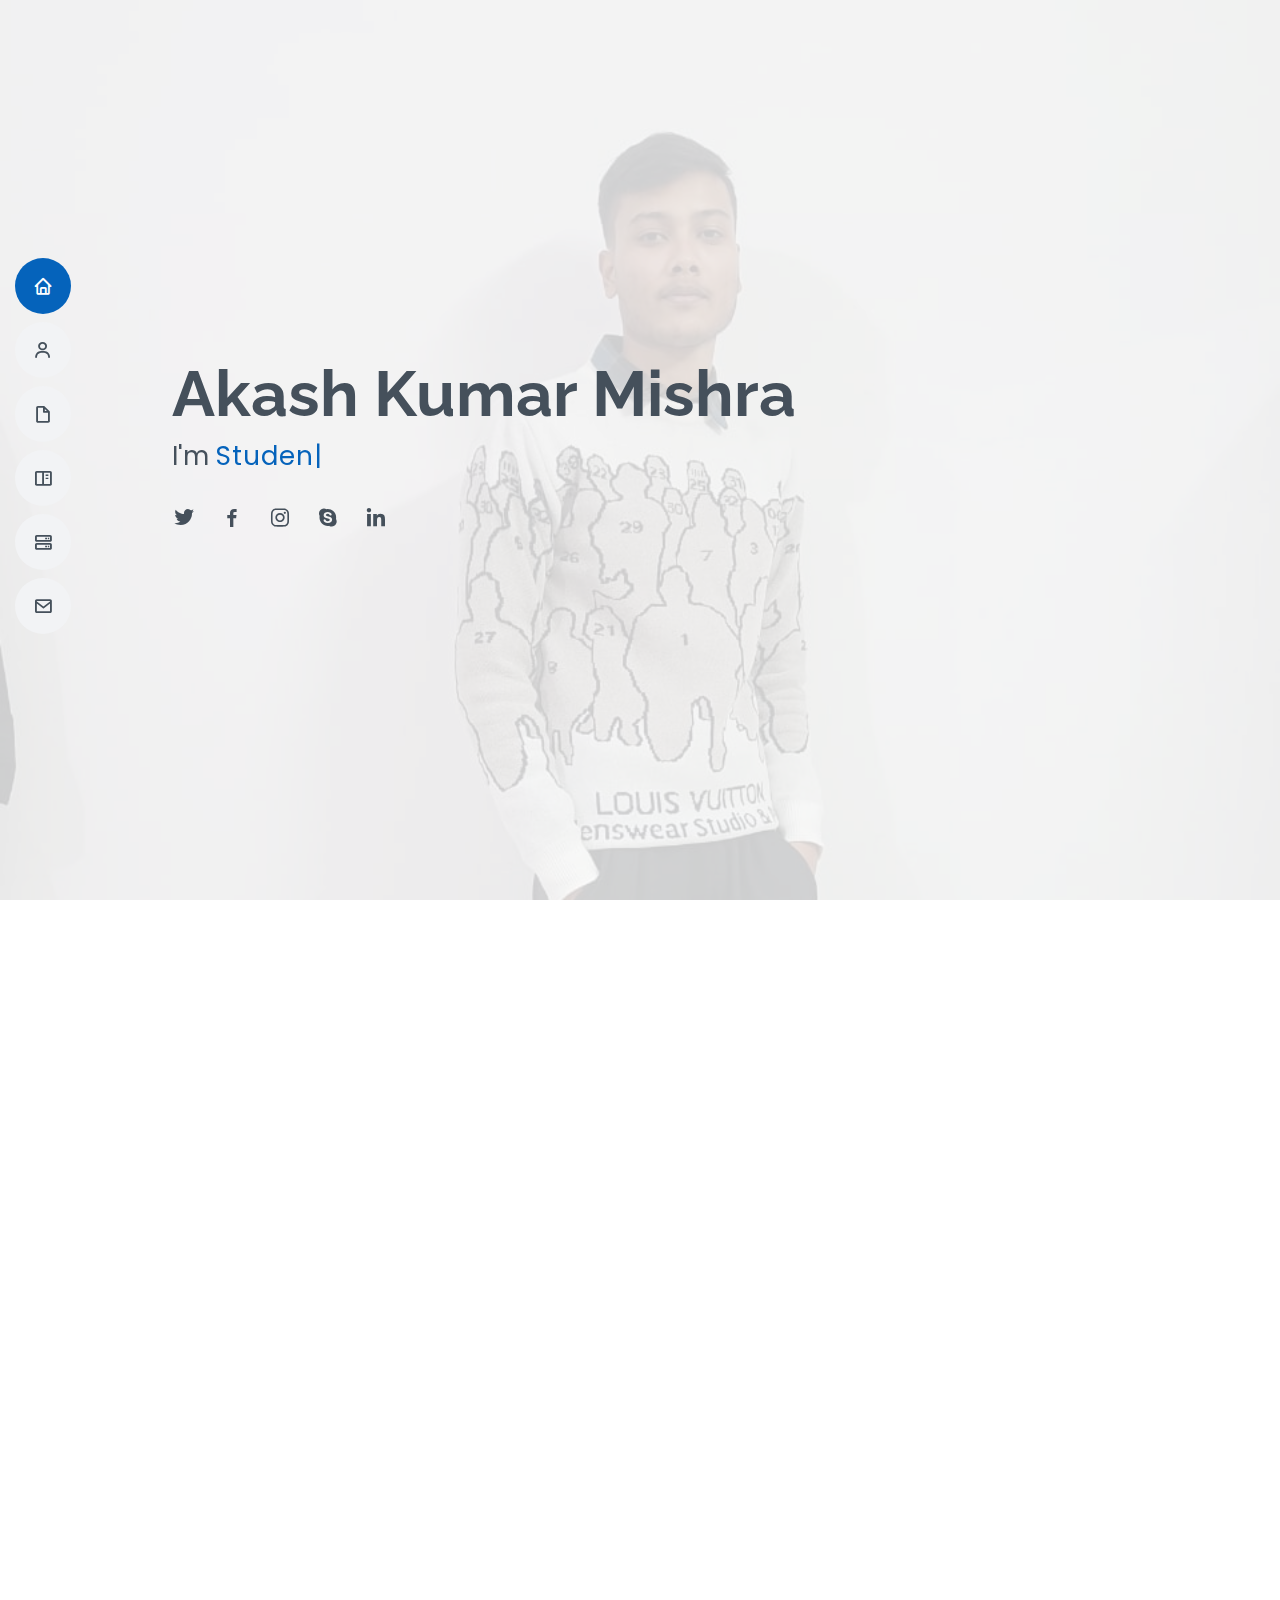
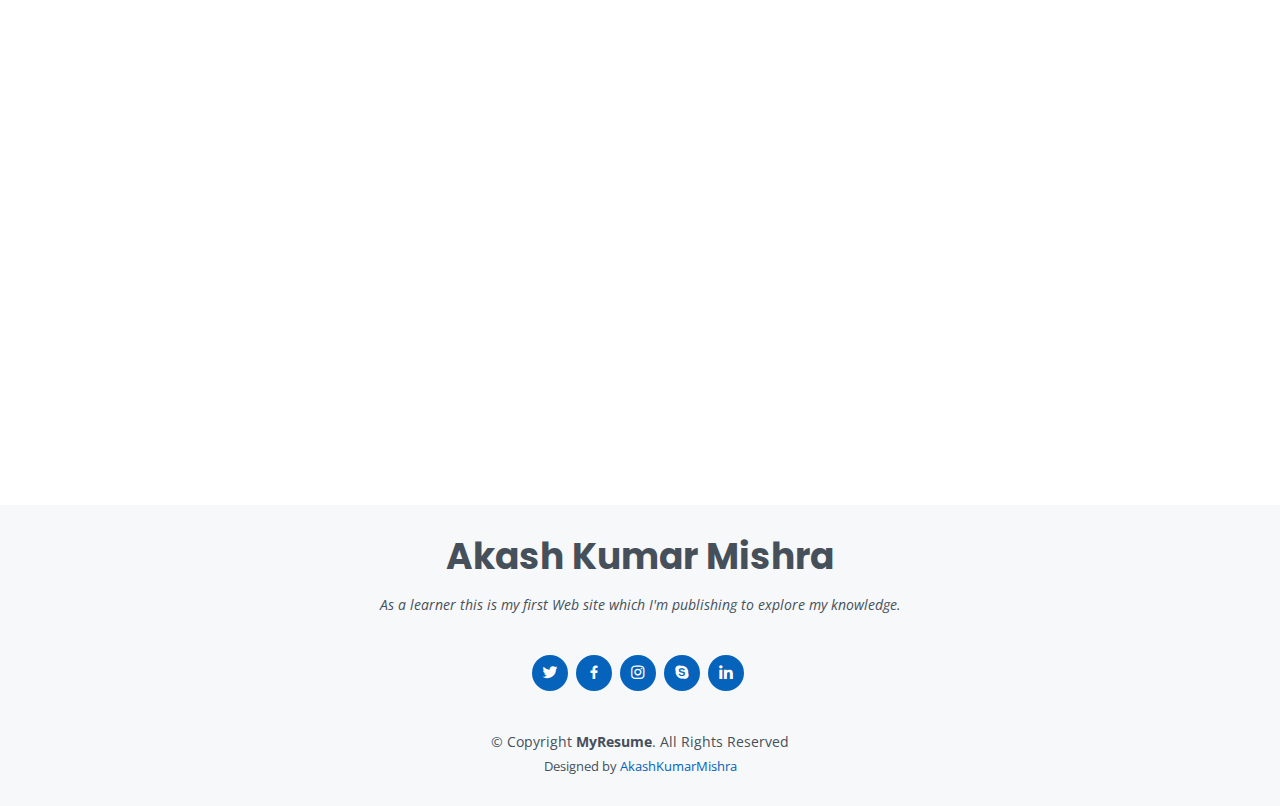
==== index.html @ 4242fbc1 "Portfolio file added" ====
<!DOCTYPE html>
<html lang="en">

<head>
  <meta charset="utf-8">
  <meta content="width=device-width, initial-scale=1.0" name="viewport">

  <title>MyResume Bootstrap Template - Index</title>
  <meta content="" name="description">
  <meta content="" name="keywords">

  <!-- Favicons -->
  <link href="assets/img/favicon.png" rel="icon">
  <link href="assets/img/apple-touch-icon.png" rel="apple-touch-icon">

  <!-- Google Fonts -->
  <link href="https://fonts.googleapis.com/css?family=Open+Sans:300,300i,400,400i,600,600i,700,700i|Raleway:300,300i,400,400i,500,500i,600,600i,700,700i|Poppins:300,300i,400,400i,500,500i,600,600i,700,700i" rel="stylesheet">

  <!-- Vendor CSS Files -->
  <link href="assets/vendor/aos/aos.css" rel="stylesheet">
  <link href="assets/vendor/bootstrap/css/bootstrap.min.css" rel="stylesheet">
  <link href="assets/vendor/bootstrap-icons/bootstrap-icons.css" rel="stylesheet">
  <link href="assets/vendor/boxicons/css/boxicons.min.css" rel="stylesheet">
  <link href="assets/vendor/glightbox/css/glightbox.min.css" rel="stylesheet">
  <link href="assets/vendor/swiper/swiper-bundle.min.css" rel="stylesheet">

  <!-- Template Main CSS File -->
  <link href="assets/css/style.css" rel="stylesheet">

  <!-- =======================================================
  * Template Name: MyResume
  * Updated: Nov 17 2023 with Bootstrap v5.3.2
  * Template URL: https://bootstrapmade.com/free-html-bootstrap-template-my-resume/
  * Author: BootstrapMade.com
  * License: https://bootstrapmade.com/license/
  ======================================================== -->
</head>

<body>

  <!-- ======= Mobile nav toggle button ======= -->
  <!-- <button type="button" class="mobile-nav-toggle d-xl-none"><i class="bi bi-list mobile-nav-toggle"></i></button> -->
  <i class="bi bi-list mobile-nav-toggle d-lg-none"></i>
  <!-- ======= Header ======= -->
  <header id="header" class="d-flex flex-column justify-content-center">

    <nav id="navbar" class="navbar nav-menu">
      <ul>
        <li><a href="#hero" class="nav-link scrollto active"><i class="bx bx-home"></i> <span>Home</span></a></li>
        <li><a href="#about" class="nav-link scrollto"><i class="bx bx-user"></i> <span>About</span></a></li>
        <li><a href="#resume" class="nav-link scrollto"><i class="bx bx-file-blank"></i> <span>Resume</span></a></li>
        <li><a href="#portfolio" class="nav-link scrollto"><i class="bx bx-book-content"></i> <span>Portfolio</span></a></li>
        <li><a href="#services" class="nav-link scrollto"><i class="bx bx-server"></i> <span>Services</span></a></li>
        <li><a href="#contact" class="nav-link scrollto"><i class="bx bx-envelope"></i> <span>Contact</span></a></li>
      </ul>
    </nav><!-- .nav-menu -->

  </header><!-- End Header -->

  <!-- ======= Hero Section ======= -->
  <section id="hero" class="d-flex flex-column justify-content-center">
    <div class="container" data-aos="zoom-in" data-aos-delay="100">
      <h1>Akash Kumar Mishra</h1>
      <p>I'm <span class="typed" data-typed-items="Student, Developer, Learner, Designer"></span></p>
      <div class="social-links">
        <a href="https://x.com/Wednesday_893?s=09" class="twitter"><i class="bx bxl-twitter"></i></a>
        <a href="https://www.facebook.com/profile.php?id=100088437627687&mibextid=ZbWKwL" class="facebook"><i class="bx bxl-facebook"></i></a>
        <a href="https://www.instagram.com/ig_akash32?igsh=ZGNjOWZkYTE3MQ==" class="instagram"><i class="bx bxl-instagram"></i></a>
        <a href="https://join.skype.com/invite/tGGctblrawyS" class="google-plus"><i class="bx bxl-skype"></i></a>
        <a href="https://www.linkedin.com/in/akash-kumar-mishra-43a657255?utm_source=share&utm_campaign=share_via&utm_content=profile&utm_medium=android_app" class="linkedin"><i class="bx bxl-linkedin"></i></a>
      </div>
    </div>
  </section><!-- End Hero -->

  <main id="main">

    <!-- ======= About Section ======= -->
    <section id="about" class="about">
      <div class="container" data-aos="fade-up">

        <div class="section-title">
          <h2>About</h2>
          <p>"Hello, I'm Akash Kumar Mishra, a Computer Science Engineer Student with a passion for Web Development. With a background in Technical/Fresher, I bring lots of expertise in Web Development. I thrive on listening musics and am dedicated to do more as a Web Developer. Whether it's a Portfolio project, I approach each endeavor with creativity and precision. Outside of work, I enjoy Cricket,Baketball,Swimming,Traveliing/Exploring the new things always. Let's connect and explore how we can collaborate to bring your ideas to life.".</p>
        </div>

        <div class="row">
          <div class="col-lg-4">
            <img src="assets/img/Portfolio_img.jpg" class="img-fluid" alt="">
          </div>
          <div class="col-lg-8 pt-4 pt-lg-0 content">
            <h3>Software Methedologies and Testing &amp; Web Developer.</h3>
            <p class="fst-italic">
              As a seasoned Web Developer, I adeptly navigate the dynamic landscape of Software Methodologies and Testing. With a comprehensive understanding of various methodologies such as Agile and Scrum, I leverage efficient development processes to deliver high-quality web solutions. My expertise extends beyond coding, encompassing a keen focus on systematic testing methodologies. I am committed to ensuring the reliability and performance of web applications through rigorous testing practices, including unit testing, integration testing, and end-to-end testing. This dual proficiency in Software Methodologies and Testing enables me to create robust, user-friendly web experiences while maintaining a commitment to excellence throughout the development lifecycle..
            </p>
            <div class="row">
              <div class="col-lg-6">
                <ul>
                  <li><i class="bi bi-chevron-right"></i> <strong>Birthday:</strong> <span>18 Dec 2003</span></li>
                  <li><i class="bi bi-chevron-right"></i> <strong>Website:</strong> <span>www.example.com</span></li>
                  <li><i class="bi bi-chevron-right"></i> <strong>Phone:</strong> <span>+91 8427605266</span></li>
                  <li><i class="bi bi-chevron-right"></i> <strong>City:</strong> <span>Hoshiarpur, Punajb, India</span></li>
                </ul>
              </div>
              <div class="col-lg-6">
                <ul>
                  <li><i class="bi bi-chevron-right"></i> <strong>Age:</strong> <span>20</span></li>
                  <li><i class="bi bi-chevron-right"></i> <strong>Degree:</strong> <span>Graduation</span></li>
                  <li><i class="bi bi-chevron-right"></i> <strong>php-email-form:</strong> <span>akash.k.mishra12@gmail.com</span></li>
                  <li><i class="bi bi-chevron-right"></i> <strong>Freelance:</strong> <span>Available</span></li>
                </ul>
              </div>
            </div>
            <!-- <p>
              Officiis eligendi itaque labore et dolorum mollitia officiis optio vero. Quisquam sunt adipisci omnis et ut. Nulla accusantium dolor incidunt officia tempore. Et eius omnis.
              Cupiditate ut dicta maxime officiis quidem quia. Sed et consectetur qui quia repellendus itaque neque. Aliquid amet quidem ut quaerat cupiditate. Ab et eum qui repellendus omnis culpa magni laudantium dolores.
            </p> -->
          </div>
        </div>

      </div>
    </section><!-- End About Section -->

    <!-- ======= Facts Section ======= -->
    <section id="facts" class="facts">
      <div class="container" data-aos="fade-up">

        <div class="section-title">
          <h2>Facts</h2>
          <p>"Dedicated to client satisfaction, I take pride in the successful completion of numerous projects that have garnered positive feedback and repeat business. With a track record of happy clients, I've accumulated over 1000+ hours of support, ensuring that every aspect of my work meets the highest standards. This commitment has been recognized through an Award for excellence in Web Development. These achievements reflect my unwavering dedication to delivering outstanding results and providing unparalleled support to those I have the privilege of working with.".</p>
        </div>

        <div class="row">

          <div class="col-lg-3 col-md-6">
            <div class="count-box">
              <i class="bi bi-emoji-smile"></i>
              <span data-purecounter-start="0" data-purecounter-end="232" data-purecounter-duration="1" class="purecounter"></span>
              <p>Happy Clients</p>
            </div>
          </div>

          <div class="col-lg-3 col-md-6 mt-5 mt-md-0">
            <div class="count-box">
              <i class="bi bi-journal-richtext"></i>
              <span data-purecounter-start="0" data-purecounter-end="521" data-purecounter-duration="1" class="purecounter"></span>
              <p>Projects</p>
            </div>
          </div>

          <div class="col-lg-3 col-md-6 mt-5 mt-lg-0">
            <div class="count-box">
              <i class="bi bi-headset"></i>
              <span data-purecounter-start="0" data-purecounter-end="1463" data-purecounter-duration="1" class="purecounter"></span>
              <p>Hours Of Support</p>
            </div>
          </div>

          <div class="col-lg-3 col-md-6 mt-5 mt-lg-0">
            <div class="count-box">
              <i class="bi bi-award"></i>
              <span data-purecounter-start="0" data-purecounter-end="25" data-purecounter-duration="1" class="purecounter"></span>
              <p>Awards</p>
            </div>
          </div>

        </div>

      </div>
    </section><!-- End Facts Section -->

    <!-- ======= Skills Section ======= -->
    <section id="skills" class="skills section-bg">
      <div class="container" data-aos="fade-up">

        <div class="section-title">
          <h2>Skills</h2>
          <p>With a solid foundation in HTML at 100%, I excel in crafting the structure and layout of web pages with precision. My proficiency in CSS at 90% ensures that these pages not only function seamlessly but also boast an aesthetically pleasing design. In JavaScript, I bring a 75% proficiency, allowing me to add dynamic and interactive elements to enhance the user experience. With an 80% proficiency in C++, I navigate the complexities of programming logic and high-performance applications. Additionally, my 70% efficiency in Data Structures and Algorithms showcases my ability to optimize code for efficiency and solve complex problems systematically. While my SQL proficiency stands at 55%, I am continually expanding my skills to manage and query databases effectively, rounding out a skill set geared towards comprehensive web development..</p>
        </div>

        <div class="row skills-content">

          <div class="col-lg-6">

            <div class="progress">
              <span class="skill">HTML <i class="val">100%</i></span>
              <div class="progress-bar-wrap">
                <div class="progress-bar" role="progressbar" aria-valuenow="100" aria-valuemin="0" aria-valuemax="100"></div>
              </div>
            </div>

            <div class="progress">
              <span class="skill">CSS <i class="val">90%</i></span>
              <div class="progress-bar-wrap">
                <div class="progress-bar" role="progressbar" aria-valuenow="90" aria-valuemin="0" aria-valuemax="100"></div>
              </div>
            </div>

            <div class="progress">
              <span class="skill">JavaScript <i class="val">75%</i></span>
              <div class="progress-bar-wrap">
                <div class="progress-bar" role="progressbar" aria-valuenow="75" aria-valuemin="0" aria-valuemax="100"></div>
              </div>
            </div>

          </div>

          <div class="col-lg-6">

            <div class="progress">
              <span class="skill">CPP <i class="val">80%</i></span>
              <div class="progress-bar-wrap">
                <div class="progress-bar" role="progressbar" aria-valuenow="80" aria-valuemin="0" aria-valuemax="100"></div>
              </div>
            </div>

            <div class="progress">
              <span class="skill">DSA <i class="val">70%</i></span>
              <div class="progress-bar-wrap">
                <div class="progress-bar" role="progressbar" aria-valuenow="70" aria-valuemin="0" aria-valuemax="100"></div>
              </div>
            </div>

            <div class="progress">
              <span class="skill">SQL <i class="val">55%</i></span>
              <div class="progress-bar-wrap">
                <div class="progress-bar" role="progressbar" aria-valuenow="55" aria-valuemin="0" aria-valuemax="100"></div>
              </div>
            </div>

          </div>

        </div>

      </div>
    </section><!-- End Skills Section -->

    <!-- ======= Resume Section ======= -->
    <section id="resume" class="resume">
      <div class="container" data-aos="fade-up">

        <div class="section-title">
          <h2>Resume</h2>
          <p>"As a B.Tech student pursuing Computer Science Engineering at Lovely Professional University, I have undergone a transformative journey from a background with limited technical interest to emerging as a passionate and dedicated web developer. Fueled by a newfound enthusiasm for web development, I have actively engaged in coursework, projects, and self-directed learning to hone my skills in HTML, CSS, and JavaScript. My academic foundation, coupled with hands-on experience, has equipped me with the ability to design and implement responsive and user-friendly web applications. Eager to contribute my evolving technical expertise and a fresh perspective to a dynamic development team, I am poised to leverage my academic background and newfound passion to make meaningful contributions as a web developer.".</p>
        </div>

        <div class="row">
          <div class="col-lg-6">
            <h3 class="resume-title">Sumary</h3>
            <div class="resume-item pb-0">
              <h4>Akash Kumar Mishra</h4>
              <p><em>Innovative and deadline-driven as a Student Web Developer 6 months of experience .</em></p> 
              <ul>
                <li>Chohal Hoshiarpur, Punjab, India</li>
                <li>(+91) 8427605266</li>
                <li>akash.k.mishra12@gmail.com</li>
              </ul>
            </div>

            <h3 class="resume-title">Education</h3>
            <!-- <div class="resume-item">
              <h4>Master of Fine Arts &amp; Web Developer</h4>
              <h5>2015 - 2016</h5>
              <p><em>Rochester Institute of Technology, Rochester, NY</em></p>
              <p>Qui deserunt veniam. Et sed aliquam labore tempore sed quisquam iusto autem sit. Ea vero voluptatum qui ut dignissimos deleniti nerada porti sand markend</p>
            </div> -->
            <div class="resume-item">
              <h4>Bachelor of Computer Science and Engineering &amp; Web Developer</h4>
              <h5>2022 - 2026</h5>
              <p><em>Lovely Proffesional University, Punjab, India</em></p>
              <p>Currently pursuing a Bachelor's degree in Computer Science and Engineering at Lovely Professional University, I am immersed in a comprehensive curriculum that covers a spectrum of subjects within the field. This academic journey serves as the foundation for my concurrent role as a Web Developer. Through coursework and hands-on projects, I am gaining proficiency in key technologies, algorithms, and programming languages, laying the groundwork for a strong technical foundation. This dual focus on academic excellence and practical application positions me as a dynamic and resourceful candidate, ready to contribute to the evolving landscape of computer science and web development.</p>
            </div>
          </div>
          <div class="col-lg-6">
            <h3 class="resume-title">Professional Experience</h3>
            <div class="resume-item">
              <h4>web Developer</h4>
              <h5>2023 - Present</h5>
              <p><em>Freelancer</em></p>
              <ul>
                <li>Lead in the design, development, and implementation of the graphic, layout, and production communication materials</li>
                <li>Delegate tasks to the 7 members of the design team and provide counsel on all aspects of the project. </li>
                <li>Supervise the assessment of all graphic materials in order to ensure quality and accuracy of the design</li>
                <li>Oversee the efficient use of production project budgets ranging from $2,000 - $25,000</li>
              </ul>
            </div>
            <!-- <div class="resume-item">
              <h4>Graphic design specialist</h4>
              <h5>2017 - 2018</h5>
              <p><em>Stepping Stone Advertising, New York, NY</em></p>
              <ul>
                <li>Developed numerous marketing programs (logos, brochures,infographics, presentations, and advertisements).</li>
                <li>Managed up to 5 projects or tasks at a given time while under pressure</li>
                <li>Recommended and consulted with clients on the most appropriate graphic design</li>
                <li>Created 4+ design presentations and proposals a month for clients and account managers</li>
              </ul> -->
            </div>
          </div>
        </div>

      </div>
    </section><!-- End Resume Section -->

    <!-- ======= Portfolio Section ======= -->
    <!-- <section id="portfolio" class="portfolio section-bg">
      <div class="container" data-aos="fade-up">

        <div class="section-title">
          <h2>Portfolio</h2>
          <p>Magnam dolores commodi suscipit. Necessitatibus eius consequatur ex aliquid fuga eum quidem. Sit sint consectetur velit. Quisquam quos quisquam cupiditate. Et nemo qui impedit suscipit alias ea. Quia fugiat sit in iste officiis commodi quidem hic quas.</p>
        </div>

        <div class="row">
          <div class="col-lg-12 d-flex justify-content-center" data-aos="fade-up" data-aos-delay="100">
            <ul id="portfolio-flters">
              <li data-filter="*" class="filter-active">All</li>
              <li data-filter=".filter-app">App</li>
              <li data-filter=".filter-card">Card</li>
              <li data-filter=".filter-web">Web</li>
            </ul>
          </div>
        </div>

        <div class="row portfolio-container" data-aos="fade-up" data-aos-delay="200">

          <div class="col-lg-4 col-md-6 portfolio-item filter-app">
            <div class="portfolio-wrap">
              <img src="assets/img/portfolio/portfolio-1.jpg" class="img-fluid" alt="">
              <div class="portfolio-info">
                <h4>App 1</h4>
                <p>App</p>
                <div class="portfolio-links">
                  <a href="assets/img/portfolio/portfolio-1.jpg" data-gallery="portfolioGallery" class="portfolio-lightbox" title="App 1"><i class="bx bx-plus"></i></a>
                  <a href="portfolio-details.html" class="portfolio-details-lightbox" data-glightbox="type: external" title="Portfolio Details"><i class="bx bx-link"></i></a>
                </div>
              </div>
            </div>
          </div>

          <div class="col-lg-4 col-md-6 portfolio-item filter-web">
            <div class="portfolio-wrap">
              <img src="assets/img/portfolio/portfolio-2.jpg" class="img-fluid" alt="">
              <div class="portfolio-info">
                <h4>Web 3</h4>
                <p>Web</p>
                <div class="portfolio-links">
                  <a href="assets/img/portfolio/portfolio-2.jpg" data-gallery="portfolioGallery" class="portfolio-lightbox" title="Web 3"><i class="bx bx-plus"></i></a>
                  <a href="portfolio-details.html" class="portfolio-details-lightbox" data-glightbox="type: external" title="Portfolio Details"><i class="bx bx-link"></i></a>
                </div>
              </div>
            </div>
          </div>

          <div class="col-lg-4 col-md-6 portfolio-item filter-app">
            <div class="portfolio-wrap">
              <img src="assets/img/portfolio/portfolio-3.jpg" class="img-fluid" alt="">
              <div class="portfolio-info">
                <h4>App 2</h4>
                <p>App</p>
                <div class="portfolio-links">
                  <a href="assets/img/portfolio/portfolio-3.jpg" data-gallery="portfolioGallery" class="portfolio-lightbox" title="App 2"><i class="bx bx-plus"></i></a>
                  <a href="portfolio-details.html" class="portfolio-details-lightbox" data-glightbox="type: external" title="Portfolio Details"><i class="bx bx-link"></i></a>
                </div>
              </div>
            </div>
          </div>

          <div class="col-lg-4 col-md-6 portfolio-item filter-card">
            <div class="portfolio-wrap">
              <img src="assets/img/portfolio/portfolio-4.jpg" class="img-fluid" alt="">
              <div class="portfolio-info">
                <h4>Card 2</h4>
                <p>Card</p>
                <div class="portfolio-links">
                  <a href="assets/img/portfolio/portfolio-4.jpg" data-gallery="portfolioGallery" class="portfolio-lightbox" title="Card 2"><i class="bx bx-plus"></i></a>
                  <a href="portfolio-details.html" class="portfolio-details-lightbox" data-glightbox="type: external" title="Portfolio Details"><i class="bx bx-link"></i></a>
                </div>
              </div>
            </div>
          </div>

          <div class="col-lg-4 col-md-6 portfolio-item filter-web">
            <div class="portfolio-wrap">
              <img src="assets/img/portfolio/portfolio-5.jpg" class="img-fluid" alt="">
              <div class="portfolio-info">
                <h4>Web 2</h4>
                <p>Web</p>
                <div class="portfolio-links">
                  <a href="assets/img/portfolio/portfolio-5.jpg" data-gallery="portfolioGallery" class="portfolio-lightbox" title="Web 2"><i class="bx bx-plus"></i></a>
                  <a href="portfolio-details.html" class="portfolio-details-lightbox" data-glightbox="type: external" title="Portfolio Details"><i class="bx bx-link"></i></a>
                </div>
              </div>
            </div>
          </div>

          <div class="col-lg-4 col-md-6 portfolio-item filter-app">
            <div class="portfolio-wrap">
              <img src="assets/img/portfolio/portfolio-6.jpg" class="img-fluid" alt="">
              <div class="portfolio-info">
                <h4>App 3</h4>
                <p>App</p>
                <div class="portfolio-links">
                  <a href="assets/img/portfolio/portfolio-6.jpg" data-gallery="portfolioGallery" class="portfolio-lightbox" title="App 3"><i class="bx bx-plus"></i></a>
                  <a href="portfolio-details.html" class="portfolio-details-lightbox" data-glightbox="type: external" title="Portfolio Details"><i class="bx bx-link"></i></a>
                </div>
              </div>
            </div>
          </div>

          <div class="col-lg-4 col-md-6 portfolio-item filter-card">
            <div class="portfolio-wrap">
              <img src="assets/img/portfolio/portfolio-7.jpg" class="img-fluid" alt="">
              <div class="portfolio-info">
                <h4>Card 1</h4>
                <p>Card</p>
                <div class="portfolio-links">
                  <a href="assets/img/portfolio/portfolio-7.jpg" data-gallery="portfolioGallery" class="portfolio-lightbox" title="Card 1"><i class="bx bx-plus"></i></a>
                  <a href="portfolio-details.html" class="portfolio-details-lightbox" data-glightbox="type: external" title="Portfolio Details"><i class="bx bx-link"></i></a>
                </div>
              </div>
            </div>
          </div>

          <div class="col-lg-4 col-md-6 portfolio-item filter-card">
            <div class="portfolio-wrap">
              <img src="assets/img/portfolio/portfolio-8.jpg" class="img-fluid" alt="">
              <div class="portfolio-info">
                <h4>Card 3</h4>
                <p>Card</p>
                <div class="portfolio-links">
                  <a href="assets/img/portfolio/portfolio-8.jpg" data-gallery="portfolioGallery" class="portfolio-lightbox" title="Card 3"><i class="bx bx-plus"></i></a>
                  <a href="portfolio-details.html" class="portfolio-details-lightbox" data-glightbox="type: external" title="Portfolio Details"><i class="bx bx-link"></i></a>
                </div>
              </div>
            </div>
          </div>

          <div class="col-lg-4 col-md-6 portfolio-item filter-web">
            <div class="portfolio-wrap">
              <img src="assets/img/portfolio/portfolio-9.jpg" class="img-fluid" alt="">
              <div class="portfolio-info">
                <h4>Web 3</h4>
                <p>Web</p>
                <div class="portfolio-links">
                  <a href="assets/img/portfolio/portfolio-9.jpg" data-gallery="portfolioGallery" class="portfolio-lightbox" title="Web 3"><i class="bx bx-plus"></i></a>
                  <a href="portfolio-details.html" class="portfolio-details-lightbox" data-glightbox="type: external" title="Portfolio Details"><i class="bx bx-link"></i></a>
                </div>
              </div>
            </div>
          </div>

        </div>

      </div>
    </section>End Portfolio Section -->

    <!-- ======= Services Section ======= -->
    <section id="services" class="services">
      <div class="container" data-aos="fade-up">

        <div class="section-title">
          <h2>Services</h2>
          <p>"In the realm of web development, I specialize in crafting dynamic and responsive websites that seamlessly merge cutting-edge design with robust functionality. From conceptualization to deployment, I bring a hands-on approach to deliver tailor-made solutions that not only meet but exceed client expectations. My proficiency spans HTML, CSS, JavaScript, and more, ensuring an immersive user experience.

            In the realm of software testing, I am dedicated to ensuring the reliability and performance of applications. Employing systematic testing methodologies, including unit testing, integration testing, and end-to-end testing, I meticulously scrutinize every aspect of the software development lifecycle. With a keen eye for detail, I identify and rectify issues to guarantee the delivery of high-quality, error-free applications. Whether you're seeking a captivating website or rigorous software testing, my portfolio showcases a commitment to excellence and a passion for delivering results that stand the test of time."
        .</p>
        </div>

        <div class="row">

          <div class="col-lg-4 col-md-6 d-flex align-items-stretch" data-aos="zoom-in" data-aos-delay="100">
            <div class="icon-box iconbox-blue">
              <div class="icon">
                <svg width="100" height="100" viewBox="0 0 600 600" xmlns="http://www.w3.org/2000/svg">
                  <path stroke="none" stroke-width="0" fill="#f5f5f5" d="M300,521.0016835830174C376.1290562159157,517.8887921683347,466.0731472004068,529.7835943286574,510.70327084640275,468.03025145048787C554.3714126377745,407.6079735673963,508.03601936045806,328.9844924480964,491.2728898941984,256.3432110539036C474.5976632858925,184.082847569629,479.9380746630129,96.60480741107993,416.23090153303,58.64404602377083C348.86323505073057,18.502131276798302,261.93793281208167,40.57373210992963,193.5410806939664,78.93577620505333C130.42746243093433,114.334589627462,98.30271207620316,179.96522072025542,76.75703585869454,249.04625023123273C51.97151888228291,328.5150500222984,13.704378332031375,421.85034740162234,66.52175969318436,486.19268352777647C119.04800174914682,550.1803526380478,217.28368757567262,524.383925680826,300,521.0016835830174"></path>
                </svg>
                <i class="bx bxl-dribbble"></i>
              </div>
              <h4><a href="">Web Development</a></h4>
              <p>Definition: Web development involves the creation, design, and maintenance of websites or web applications. This includes front-end development for user interface design and back-end development for server-side scripting and database management. Web developers use programming languages such as HTML, CSS, JavaScript, and server-side languages to bring websites and applications to life.
                Paragraph: In the realm of web development, I specialize in crafting visually appealing and functionally robust websites. From conceptualization to deployment, I bring a hands-on approach to deliver tailor-made solutions that not only meet but exceed client expectations. My proficiency spans HTML, CSS, JavaScript, and more, ensuring an immersive and seamless user experience.</p>
            </div>
          </div>

          <div class="col-lg-4 col-md-6 d-flex align-items-stretch mt-4 mt-md-0" data-aos="zoom-in" data-aos-delay="200">
            <div class="icon-box iconbox-orange ">
              <div class="icon">
                <svg width="100" height="100" viewBox="0 0 600 600" xmlns="http://www.w3.org/2000/svg">
                  <path stroke="none" stroke-width="0" fill="#f5f5f5" d="M300,582.0697525312426C382.5290701553225,586.8405444964366,449.9789794690241,525.3245884688669,502.5850820975895,461.55621195738473C556.606425686781,396.0723002908107,615.8543463187945,314.28637112970534,586.6730223649479,234.56875336149918C558.9533121215079,158.8439757836574,454.9685369536778,164.00468322053177,381.49747125262974,130.76875717737553C312.15926192815925,99.40240125094834,248.97055460311594,18.661163978235184,179.8680185752513,50.54337015887873C110.5421016452524,82.52863877960104,119.82277516462835,180.83849132639028,109.12597500060166,256.43424936330496C100.08760227029461,320.3096726198365,92.17705696193138,384.0621239912766,124.79988738764834,439.7174275375508C164.83382741302287,508.01625554203684,220.96474134820875,577.5009287672846,300,582.0697525312426"></path>
                </svg>
                <i class="bx bx-file"></i>
              </div>
              <h4><a href="">Software Testing</a></h4>
              <p>Definition: Software testing is a process of evaluating and verifying that a software application or system works as intended. It involves the identification of bugs, errors, or any discrepancies between expected and actual outcomes. Software testers use various testing methodologies, such as unit testing, integration testing, and acceptance testing, to ensure the quality, reliability, and performance of software.
                Paragraph: In the realm of software testing, I am dedicated to ensuring the reliability and performance of applications. Employing systematic testing methodologies, including unit testing, integration testing, and end-to-end testing, I meticulously scrutinize every aspect of the software development lifecycle. With a keen eye for detail, I identify and rectify issues to guarantee the delivery of high-quality, error-free applications.</p>
            </div>
          </div>

          <div class="col-lg-4 col-md-6 d-flex align-items-stretch mt-4 mt-lg-0" data-aos="zoom-in" data-aos-delay="300">
            <div class="icon-box iconbox-pink">
              <div class="icon">
                <svg width="100" height="100" viewBox="0 0 600 600" xmlns="http://www.w3.org/2000/svg">
                  <path stroke="none" stroke-width="0" fill="#f5f5f5" d="M300,541.5067337569781C382.14930387511276,545.0595476570109,479.8736841581634,548.3450877840088,526.4010558755058,480.5488172755941C571.5218469581645,414.80211281144784,517.5187510058486,332.0715597781072,496.52539010469104,255.14436215662573C477.37192572678356,184.95920475031193,473.57363656557914,105.61284051026155,413.0603344069578,65.22779650032875C343.27470386102294,18.654635553484475,251.2091493199835,5.337323636656869,175.0934190732945,40.62881213300186C97.87086631185822,76.43348514350839,51.98124368387456,156.15599469081315,36.44837278890362,239.84606092416172C21.716077023791087,319.22268207091537,43.775223500013084,401.1760424656574,96.891909868211,461.97329694683043C147.22146801428983,519.5804099606455,223.5754009179313,538.201503339737,300,541.5067337569781"></path>
                </svg>
                <i class="bx bx-tachometer"></i>
              </div>
              <h4><a href="">Responsive Design</a></h4>
              <p>Definition: Responsive design is an approach to web design that ensures websites and applications adapt to various devices and screen sizes, providing an optimal viewing and interactive experience. It involves using flexible grids and layouts, images, and CSS media queries to create a consistent user experience across desktops, tablets, and mobile devices.
                Paragraph: I specialize in responsive design, ensuring that your website seamlessly adapts to various devices and screen sizes. From fluid grids to flexible images, I employ the latest techniques in responsive design to create a consistent and engaging user experience, regardless of the device your audience uses to access your content.</p>
            </div>
          </div>

          <div class="col-lg-4 col-md-6 d-flex align-items-stretch mt-4" data-aos="zoom-in" data-aos-delay="100">
            <div class="icon-box iconbox-yellow">
              <div class="icon">
                <svg width="100" height="100" viewBox="0 0 600 600" xmlns="http://www.w3.org/2000/svg">
                  <path stroke="none" stroke-width="0" fill="#f5f5f5" d="M300,503.46388370962813C374.79870501325706,506.71871716319447,464.8034551963731,527.1746412648533,510.4981551193396,467.86667711651364C555.9287308511215,408.9015244558933,512.6030010748507,327.5744911775523,490.211057578863,256.5855673507754C471.097692560561,195.9906835881958,447.69079081568157,138.11976852964426,395.19560036434837,102.3242989838813C329.3053358748298,57.3949838291264,248.02791733380457,8.279543830951368,175.87071277845988,42.242879143198664C103.41431057327972,76.34704239035025,93.79494320519305,170.9812938413882,81.28167332365135,250.07896920659033C70.17666984294237,320.27484674793965,64.84698225790005,396.69656628748305,111.28512138212992,450.4950937839243C156.20124167950087,502.5303643271138,231.32542653798444,500.4755392045468,300,503.46388370962813"></path>
                </svg>
                <i class="bx bx-layer"></i>
              </div>
              <h4><a href="">User Experience (UX) Design</a></h4>
              <p>Definition: User Experience (UX) design focuses on enhancing the overall satisfaction and usability of a product by improving the interactions between the user and the product. It involves research, prototyping, and testing to create intuitive and user-friendly interfaces that meet the needs and expectations of the target audience.
                Paragraph: Elevate your digital presence with my expertise in User Experience (UX) design. By understanding user behavior and preferences, I craft intuitive and visually appealing interfaces that enhance user satisfaction. From wireframing to prototyping, I ensure that every interaction with your website or application is not just functional but also delightful, contributing to a positive overall user experience.</p>
            </div>
          </div>

          <div class="col-lg-4 col-md-6 d-flex align-items-stretch mt-4" data-aos="zoom-in" data-aos-delay="200">
            <div class="icon-box iconbox-red">
              <div class="icon">
                <svg width="100" height="100" viewBox="0 0 600 600" xmlns="http://www.w3.org/2000/svg">
                  <path stroke="none" stroke-width="0" fill="#f5f5f5" d="M300,532.3542879108572C369.38199826031484,532.3153073249985,429.10787420159085,491.63046689027357,474.5244479745417,439.17860296908856C522.8885846962883,383.3225815378663,569.1668002868075,314.3205725914397,550.7432151929288,242.7694973846089C532.6665558377875,172.5657663291529,456.2379748765914,142.6223662098291,390.3689995646985,112.34683881706744C326.66090330228417,83.06452184765237,258.84405631176094,53.51806209861945,193.32584062364296,78.48882559362697C121.61183558270385,105.82097193414197,62.805066853699245,167.19869350419734,48.57481801355237,242.6138429142374C34.843463184063346,315.3850353017275,76.69343916112496,383.4422959591041,125.22947124332185,439.3748458443577C170.7312796277747,491.8107796887764,230.57421082200815,532.3932930995766,300,532.3542879108572"></path>
                </svg>
                <i class="bx bx-slideshow"></i>
              </div>
              <h4><a href="">Content Management System (CMS) Integration</a></h4>
              <p>Definition: Content Management Systems (CMS) are platforms that allow users to create, manage, and modify digital content without requiring extensive technical expertise. Integrating a CMS into a website simplifies content updates and empowers clients to maintain their online presence efficiently. Popular CMS options include WordPress, Drupal, and Joomla.
                Paragraph: Streamline content management with my expertise in CMS integration. By seamlessly incorporating user-friendly systems like WordPress or Drupal, I empower clients to effortlessly update and manage their digital content. This not only enhances the efficiency of website maintenance but also ensures that your online presence remains dynamic and up-to-date.</p>
            </div>
          </div>

          <div class="col-lg-4 col-md-6 d-flex align-items-stretch mt-4" data-aos="zoom-in" data-aos-delay="300">
            <div class="icon-box iconbox-teal">
              <div class="icon">
                <svg width="100" height="100" viewBox="0 0 600 600" xmlns="http://www.w3.org/2000/svg">
                  <path stroke="none" stroke-width="0" fill="#f5f5f5" d="M300,566.797414625762C385.7384707136149,576.1784315230908,478.7894351017131,552.8928747891023,531.9192734346935,484.94944893311C584.6109503024035,417.5663521118492,582.489472248146,322.67544863468447,553.9536738515405,242.03673114598146C529.1557734026468,171.96086150256528,465.24506316201064,127.66468636344209,395.9583748389544,100.7403814666027C334.2173773831606,76.7482773500951,269.4350130405921,84.62216499799875,207.1952322260088,107.2889140133804C132.92018162631612,134.33871894543012,41.79353780512637,160.00259165414826,22.644507872594943,236.69541883565114C3.319112789854554,314.0945973066697,72.72355303640163,379.243833228382,124.04198916343866,440.3218312028393C172.9286146004772,498.5055451809895,224.45579914871206,558.5317968840102,300,566.797414625762"></path>
                </svg>
                <i class="bx bx-arch"></i>
              </div>
              <h4><a href="">Search Engine Optimization (SEO) Services</a></h4>
              <p>Definition: Search Engine Optimization (SEO) is the practice of optimizing a website to improve its visibility on search engines. The goal is to enhance organic (non-paid) search engine rankings, driving more quality traffic to the site. SEO involves keyword research, on-page optimization, content creation, and other strategies to boost a website's online presence.
                Paragraph: Elevate your online visibility with my comprehensive SEO services. Through strategic keyword research, on-page optimization, and content enhancements, I work to improve your website's search engine rankings. By employing industry best practices, I ensure that your digital content is not only engaging for users but also easily discoverable by search engines, contributing to increased online traffic and visibility.</p>
            </div>
          </div>

        </div>

      </div>
    </section><!-- End Services Section -->

    <!-- ======= Testimonials Section ======= -->
    <section id="testimonials" class="testimonials section-bg">
      <div class="container" data-aos="fade-up">

        <div class="section-title">
          <h2>Testimonials</h2>
        </div>

        <div class="testimonials-slider swiper" data-aos="fade-up" data-aos-delay="100">
          <div class="swiper-wrapper">

            <div class="swiper-slide">
              <div class="testimonial-item">
                <img src="assets/img/testimonials/testimonials-1.jpg" class="testimonial-img" alt="">
                <h3>Saul Goodman</h3>
                <h4>Ceo &amp; Founder</h4>
                <p>
                  <i class="bx bxs-quote-alt-left quote-icon-left"></i>
                  Proin iaculis purus consequat sem cure digni ssim donec porttitora entum suscipit rhoncus. Accusantium quam, ultricies eget id, aliquam eget nibh et. Maecen aliquam, risus at semper.
                  <i class="bx bxs-quote-alt-right quote-icon-right"></i>
                </p>
              </div>
            </div><!-- End testimonial item -->

            <div class="swiper-slide">
              <div class="testimonial-item">
                <img src="assets/img/testimonials/testimonials-2.jpg" class="testimonial-img" alt="">
                <h3>Sara Wilsson</h3>
                <h4>Designer</h4>
                <p>
                  <i class="bx bxs-quote-alt-left quote-icon-left"></i>
                  Export tempor illum tamen malis malis eram quae irure esse labore quem cillum quid cillum eram malis quorum velit fore eram velit sunt aliqua noster fugiat irure amet legam anim culpa.
                  <i class="bx bxs-quote-alt-right quote-icon-right"></i>
                </p>
              </div>
            </div><!-- End testimonial item -->

            <div class="swiper-slide">
              <div class="testimonial-item">
                <img src="assets/img/testimonials/testimonials-3.jpg" class="testimonial-img" alt="">
                <h3>Jena Karlis</h3>
                <h4>Store Owner</h4>
                <p>
                  <i class="bx bxs-quote-alt-left quote-icon-left"></i>
                  Enim nisi quem export duis labore cillum quae magna enim sint quorum nulla quem veniam duis minim tempor labore quem eram duis noster aute amet eram fore quis sint minim.
                  <i class="bx bxs-quote-alt-right quote-icon-right"></i>
                </p>
              </div>
            </div><!-- End testimonial item -->

            <div class="swiper-slide">
              <div class="testimonial-item">
                <img src="assets/img/testimonials/testimonials-4.jpg" class="testimonial-img" alt="">
                <h3>Matt Brandon</h3>
                <h4>Freelancer</h4>
                <p>
                  <i class="bx bxs-quote-alt-left quote-icon-left"></i>
                  Fugiat enim eram quae cillum dolore dolor amet nulla culpa multos export minim fugiat minim velit minim dolor enim duis veniam ipsum anim magna sunt elit fore quem dolore labore illum veniam.
                  <i class="bx bxs-quote-alt-right quote-icon-right"></i>
                </p>
              </div>
            </div><!-- End testimonial item -->

            <div class="swiper-slide">
              <div class="testimonial-item">
                <img src="assets/img/testimonials/testimonials-5.jpg" class="testimonial-img" alt="">
                <h3>John Larson</h3>
                <h4>Entrepreneur</h4>
                <p>
                  <i class="bx bxs-quote-alt-left quote-icon-left"></i>
                  Quis quorum aliqua sint quem legam fore sunt eram irure aliqua veniam tempor noster veniam enim culpa labore duis sunt culpa nulla illum cillum fugiat legam esse veniam culpa fore nisi cillum quid.
                  <i class="bx bxs-quote-alt-right quote-icon-right"></i>
                </p>
              </div>
            </div><!-- End testimonial item -->

          </div>
          <div class="swiper-pagination"></div>
        </div>

      </div>
    </section><!-- End Testimonials Section -->

    <!-- ======= Contact Section ======= -->
    <section id="contact" class="contact">
      <div class="container" data-aos="fade-up">

        <div class="section-title">
          <h2>Contact</h2>
        </div>

        <div class="row mt-1">

          <div class="col-lg-4">
            <div class="info">
              <div class="address">
                <i class="bi bi-geo-alt"></i>
                <h4>Location:</h4>
                <p>India, Punjab,chohal Hoshiarpur 146024</p>
              </div>

              <div class="email">
                <i class="bi bi-envelope"></i>
                <h4>Email:</h4>
                <p>akash.k.mishra12@gmail.com</p>
              </div>

              <div class="phone">
                <i class="bi bi-phone"></i>
                <h4>Call:</h4>
                <p>+91 8427605266</p>
              </div>

            </div>

          </div>

          <div class="col-lg-8 mt-5 mt-lg-0">

            <form action="forms/contact.php" method="post" role="form" class="php-email-form">
              <div class="row">
                <div class="col-md-6 form-group">
                  <input type="text" name="name" class="form-control" id="name" placeholder="Your Name" required>
                </div>
                <div class="col-md-6 form-group mt-3 mt-md-0">
                  <input type="email" class="form-control" name="email" id="email" placeholder="Your Email" required>
                </div>
              </div>
              <div class="form-group mt-3">
                <input type="text" class="form-control" name="subject" id="subject" placeholder="Subject" required>
              </div>
              <div class="form-group mt-3">
                <textarea class="form-control" name="message" rows="5" placeholder="Message" required></textarea>
              </div>
              <div class="my-3">
                <div class="loading">Loading</div>
                <div class="error-message"></div>
                <div class="sent-message">Your message has been sent. Thank you!</div>
              </div>
              <div class="text-center"><button type="submit">Send Message</button></div>
            </form>

          </div>

        </div>

      </div>
    </section><!-- End Contact Section -->

  </main><!-- End #main -->

  <!-- ======= Footer ======= -->
  <footer id="footer">
    <div class="container">
      <h3>Akash Kumar Mishra</h3>
      <p>As a learner this is my first Web site which I'm publishing to explore my knowledge.</p>
      <div class="social-links">
        <a href="https://x.com/Wednesday_893?s=09" class="twitter"><i class="bx bxl-twitter"></i></a>
        <a href="https://www.facebook.com/profile.php?id=100088437627687&mibextid=ZbWKwL" class="facebook"><i class="bx bxl-facebook"></i></a>
        <a href="https://www.instagram.com/ig_akash32?igsh=ZGNjOWZkYTE3MQ==" class="instagram"><i class="bx bxl-instagram"></i></a>
        <a href="https://join.skype.com/invite/tGGctblrawyS" class="google-plus"><i class="bx bxl-skype"></i></a>
        <a href="https://www.linkedin.com/in/akash-kumar-mishra-43a657255?utm_source=share&utm_campaign=share_via&utm_content=profile&utm_medium=android_app" class="linkedin"><i class="bx bxl-linkedin"></i></a>
      </div>
      <div class="copyright">
        &copy; Copyright <strong><span>MyResume</span></strong>. All Rights Reserved
      </div>
      <div class="credits">
        <!-- All the links in the footer should remain intact. -->
        <!-- You can delete the links only if you purchased the pro version. -->
        <!-- Licensing information: [license-url] -->
        <!-- Purchase the pro version with working PHP/AJAX contact form: https://bootstrapmade.com/free-html-bootstrap-template-my-resume/ -->
        Designed by <a href="http://127.0.0.1:53669/MyResume/index.html">AkashKumarMishra</a>
      </div>
    </div>
  </footer><!-- End Footer -->

  <div id="preloader"></div>
  <a href="#" class="back-to-top d-flex align-items-center justify-content-center"><i class="bi bi-arrow-up-short"></i></a>

  <!-- Vendor JS Files -->
  <script src="assets/vendor/purecounter/purecounter_vanilla.js"></script>
  <script src="assets/vendor/aos/aos.js"></script>
  <script src="assets/vendor/bootstrap/js/bootstrap.bundle.min.js"></script>
  <script src="assets/vendor/glightbox/js/glightbox.min.js"></script>
  <script src="assets/vendor/isotope-layout/isotope.pkgd.min.js"></script>
  <script src="assets/vendor/swiper/swiper-bundle.min.js"></script>
  <script src="assets/vendor/typed.js/typed.umd.js"></script>
  <script src="assets/vendor/waypoints/noframework.waypoints.js"></script>
  <script src="assets/vendor/php-email-form/validate.js"></script>

  <!-- Template Main JS File -->
  <script src="assets/js/main.js"></script>

</body>

</html>
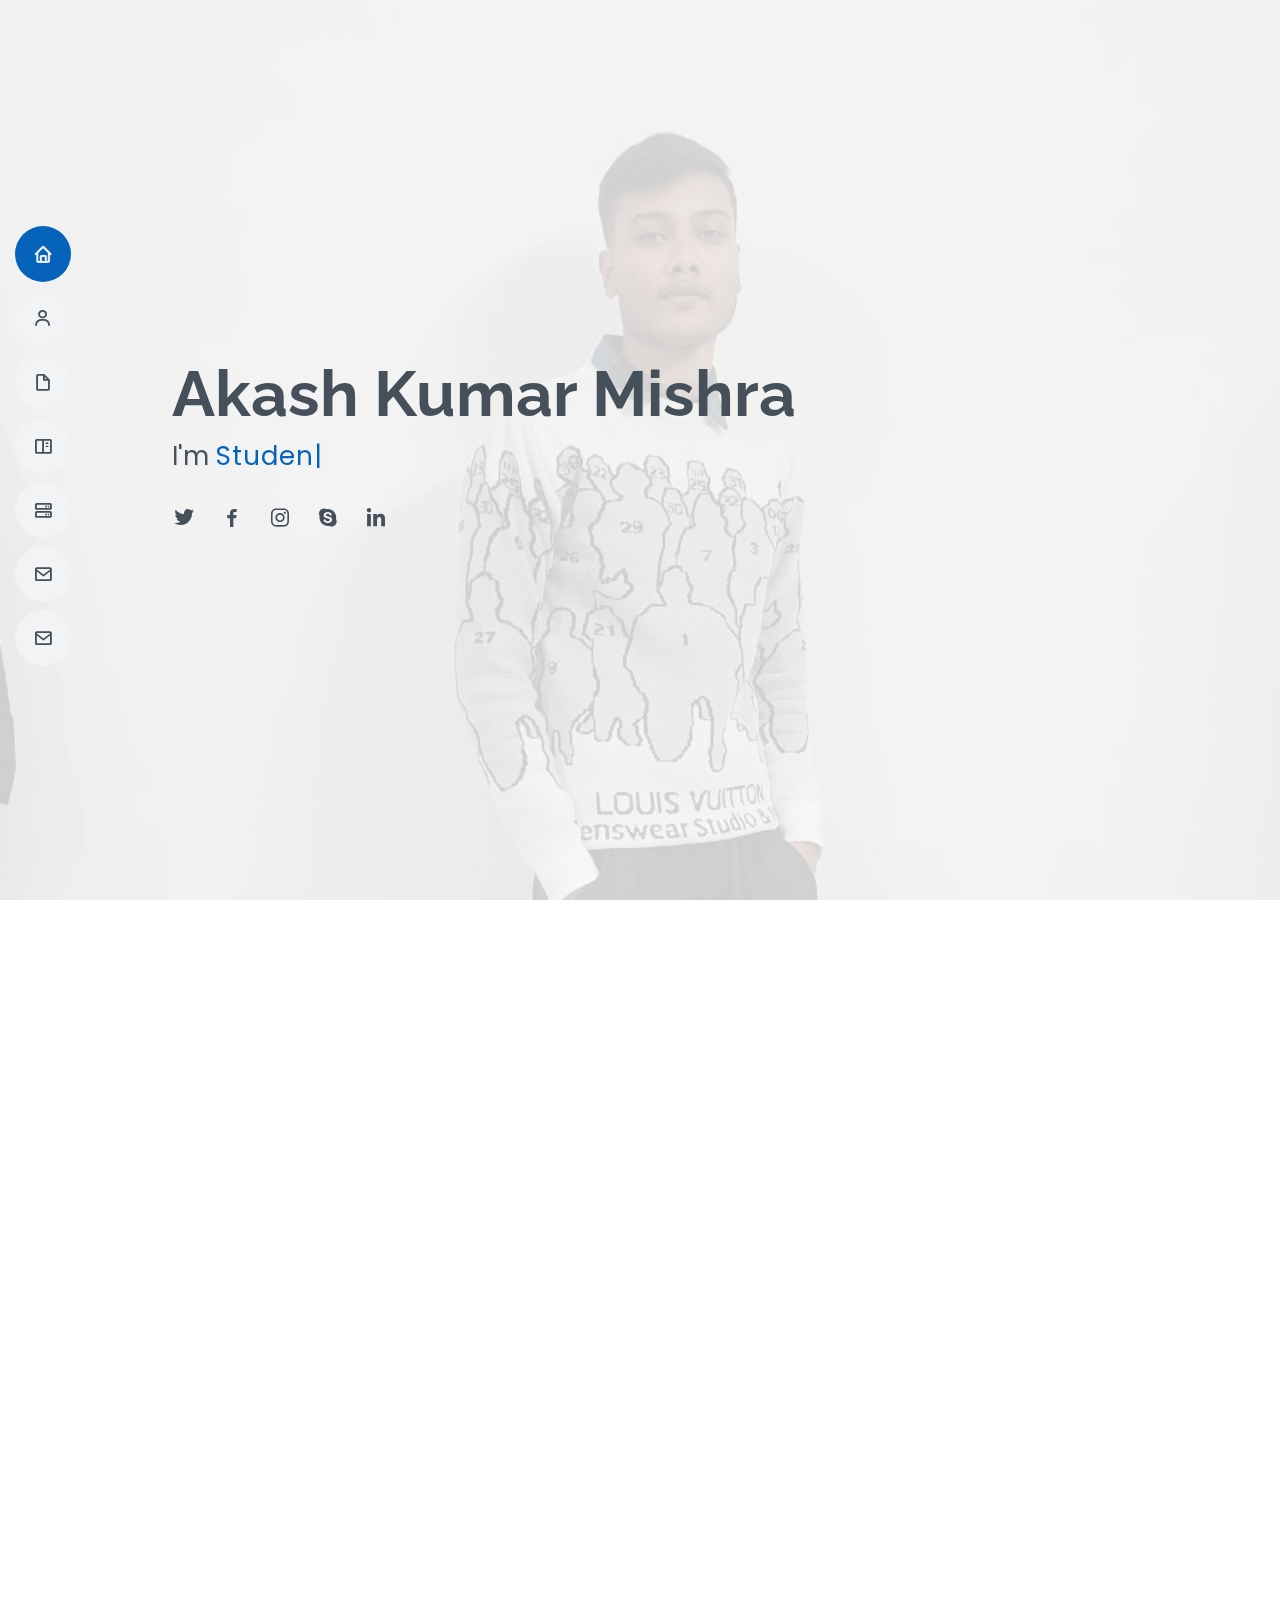
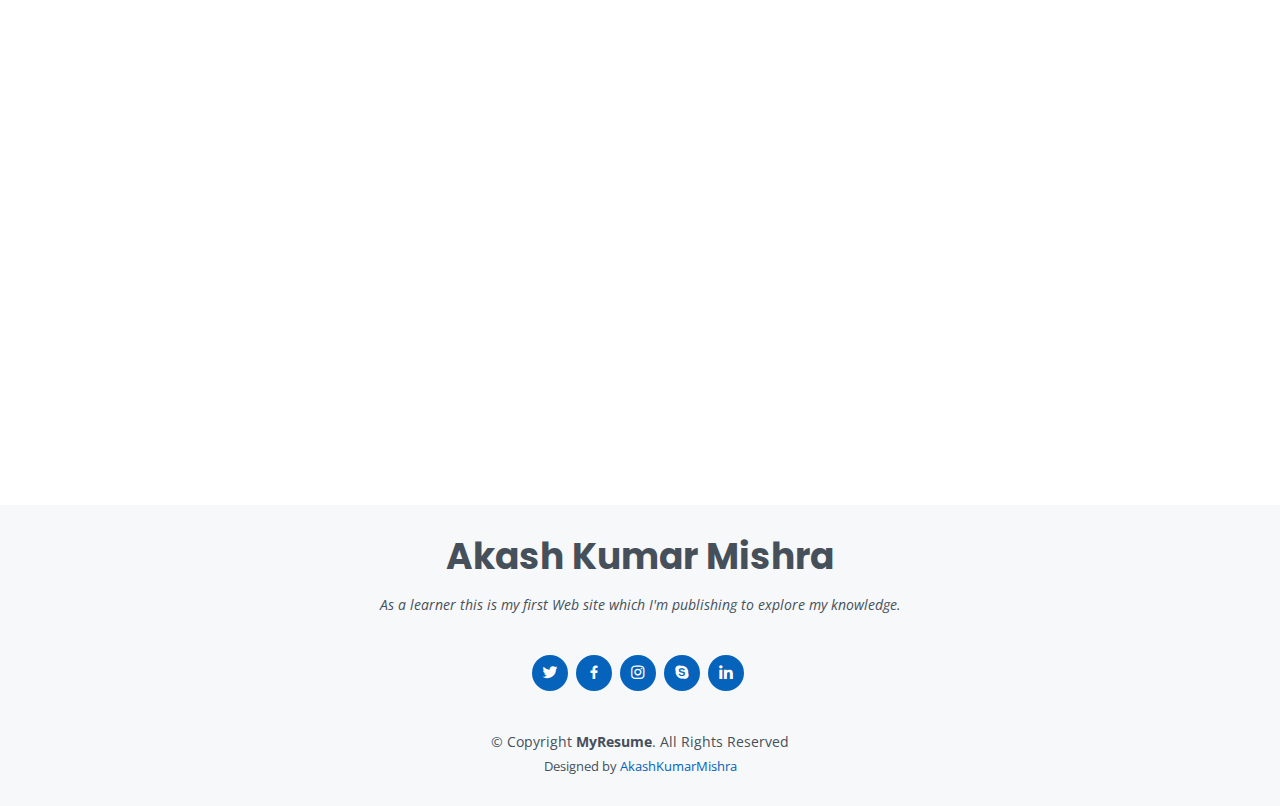
==== commit 42a5444f: "Default Code Added" ====
--- a/index.html
+++ b/index.html
@@ -5,13 +5,13 @@
   <meta charset="utf-8">
   <meta content="width=device-width, initial-scale=1.0" name="viewport">
 
-  <title>MyResume Bootstrap Template - Index</title>
+  <title>Akash Mishra</title>
   <meta content="" name="description">
   <meta content="" name="keywords">
 
   <!-- Favicons -->
-  <link href="assets/img/favicon.png" rel="icon">
-  <link href="assets/img/apple-touch-icon.png" rel="apple-touch-icon">
+  <link href="assets/img/Akash-Logo.png" rel="icon">
+  <link href="assets/img/Akash-Logo.png" rel="Akash-Logo">
 
   <!-- Google Fonts -->
   <link href="https://fonts.googleapis.com/css?family=Open+Sans:300,300i,400,400i,600,600i,700,700i|Raleway:300,300i,400,400i,500,500i,600,600i,700,700i|Poppins:300,300i,400,400i,500,500i,600,600i,700,700i" rel="stylesheet">
@@ -52,6 +52,8 @@
         <li><a href="#portfolio" class="nav-link scrollto"><i class="bx bx-book-content"></i> <span>Portfolio</span></a></li>
         <li><a href="#services" class="nav-link scrollto"><i class="bx bx-server"></i> <span>Services</span></a></li>
         <li><a href="#contact" class="nav-link scrollto"><i class="bx bx-envelope"></i> <span>Contact</span></a></li>
+        <li><a href="assets/img/Akash-Logo.png" class="nav-link scrollto"><i class="bx bx-envelope"></i> <span>Main</span></a></li>
+        
       </ul>
     </nav><!-- .nav-menu -->
 
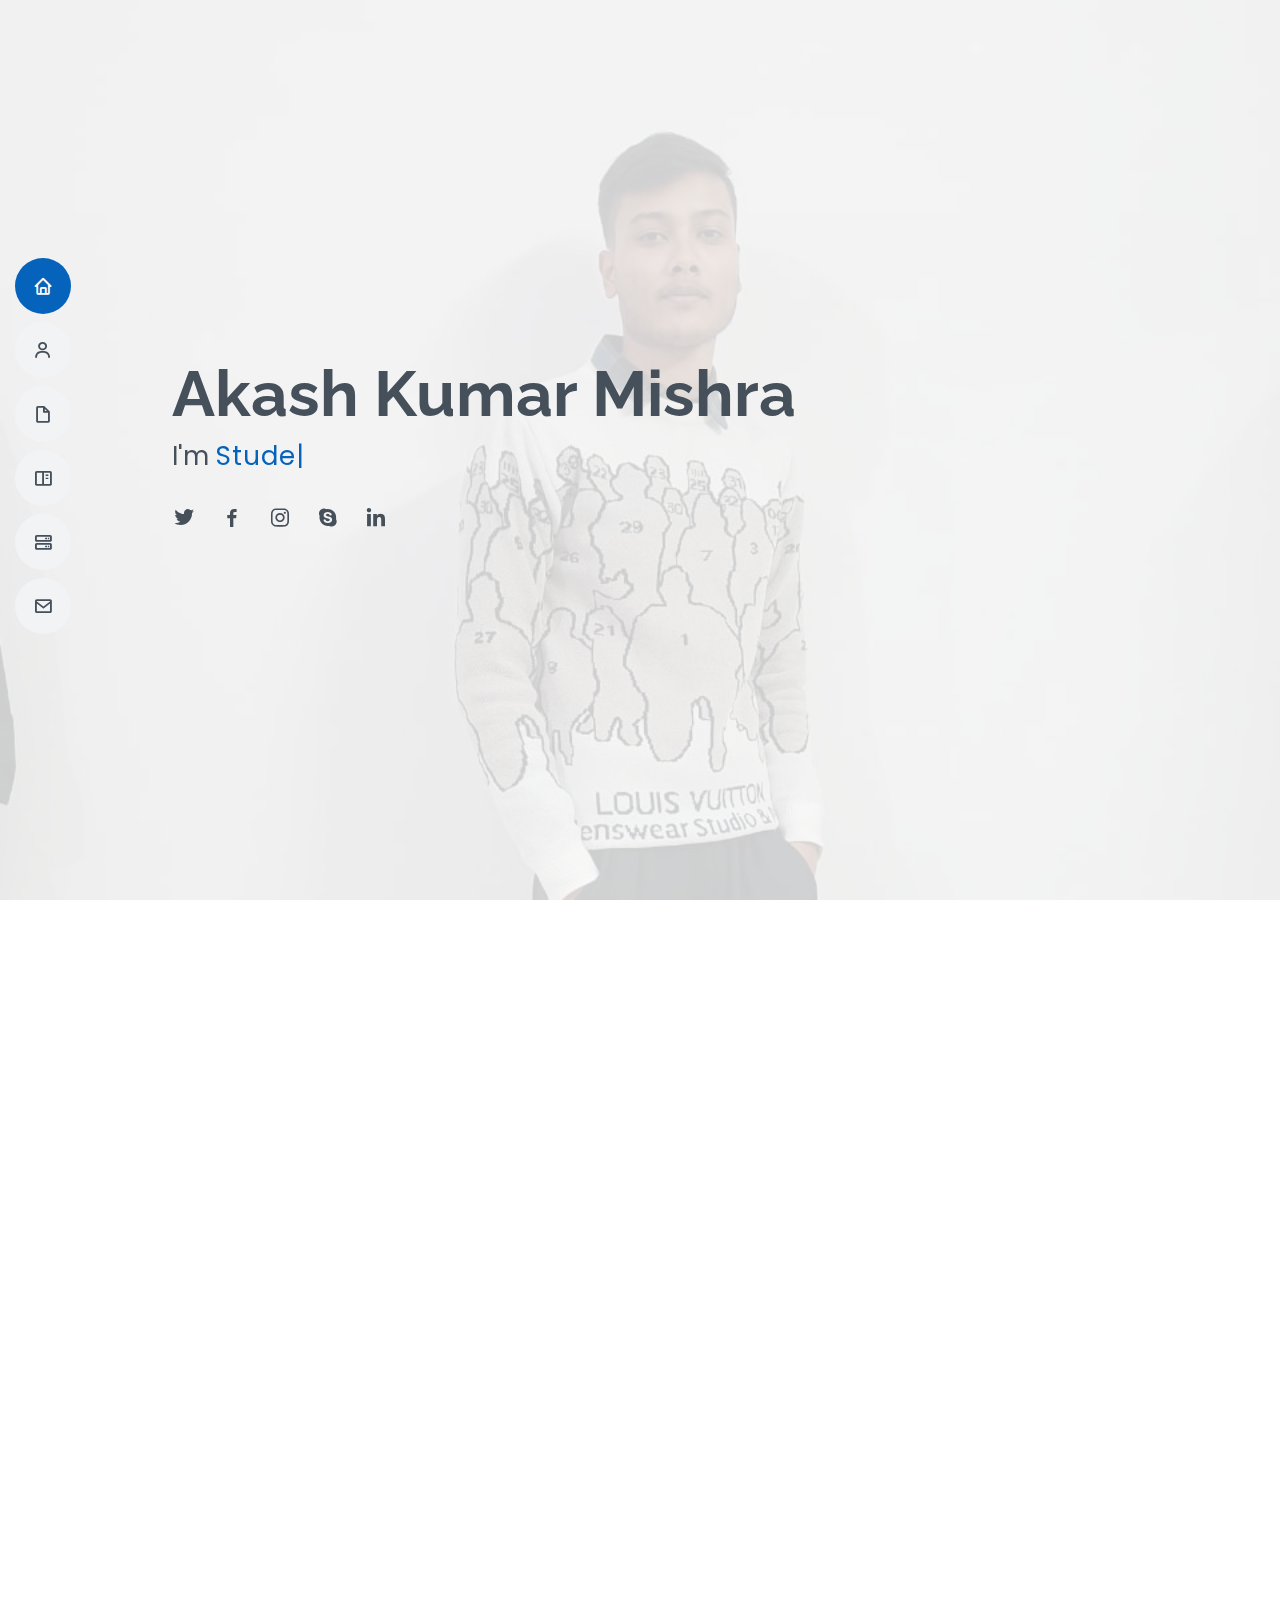
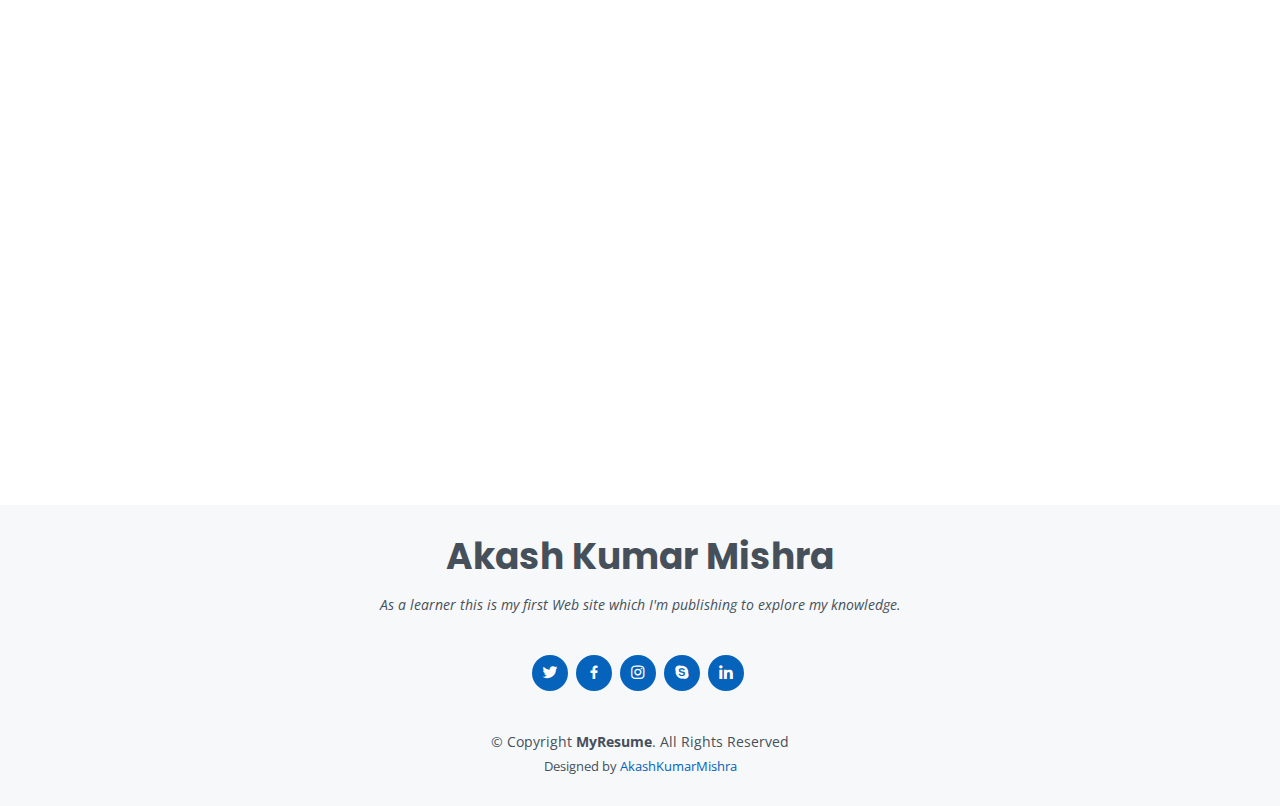
==== commit 2a38bde1: "Reupdated" ====
--- a/index.html
+++ b/index.html
@@ -52,7 +52,6 @@
         <li><a href="#portfolio" class="nav-link scrollto"><i class="bx bx-book-content"></i> <span>Portfolio</span></a></li>
         <li><a href="#services" class="nav-link scrollto"><i class="bx bx-server"></i> <span>Services</span></a></li>
         <li><a href="#contact" class="nav-link scrollto"><i class="bx bx-envelope"></i> <span>Contact</span></a></li>
-        <li><a href="assets/img/Akash-Logo.png" class="nav-link scrollto"><i class="bx bx-envelope"></i> <span>Main</span></a></li>
         
       </ul>
     </nav><!-- .nav-menu -->
